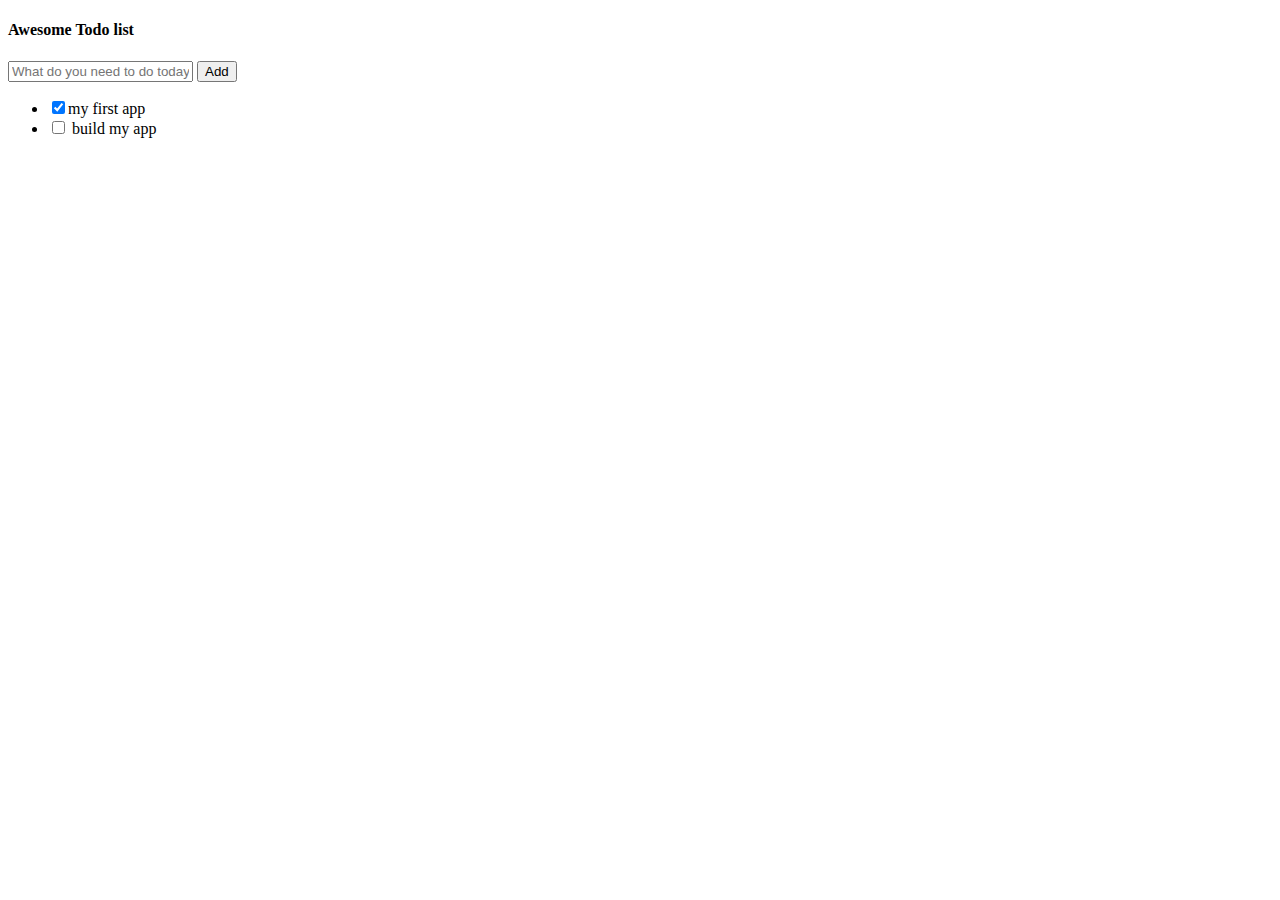
==== index.html @ 99c6f8e9 "start" ====
<!DOCTYPE html>
<html lang="en">
<head>
    <meta charset="UTF-8">
    <meta http-equiv="X-UA-Compatible" content="IE=edge">
    <meta name="viewport" content="width=device-width, initial-scale=1.0">
    <link rel="stylesheet" href="style.css">
    <title>To-Do</title>
</head>
<body>
    <div class="row container d-flex justify-content-center">
        <div class="card px-3 mt-5 w-100">
          <div class="card-body">
            <h4 class="card-title">Awesome Todo list</h4>
            <div class="add-items d-flex">
              <input type="text" class="form-control todo-list-input" placeholder="What do you need to do today?"/>
              <button class="add btn btn-primary font-weight-bold todo-list-add-btn">Add</button>
            </div>
  
            <div class="list-wrapper">
              <ul class="d-flex flex-column-reverse todo-list">
                <li class="completed">
                  <div class="form-check">
                    <label class="form-check-label">
                      <input class="checkbox" type="checkbox" checked=""/>my first app<i class="input-helper"></i
                    ></label>
                  </div>
                  <i class="remove mdi mdi-close-circle-outline"></i>
                </li>
                <li class="">
                  <div class="form-check">
                    <label class="form-check-label">
                      <input class="checkbox" type="checkbox" />
                      build my app<i class="input-helper"></i
                    ></label>
                  </div>
                  <i class="remove mdi mdi-close-circle-outline"></i>
                </li>
              </ul>
            </div>
          </div>
        </div>
      </div>

    <script src="script.js"></script>
</body>
</html>
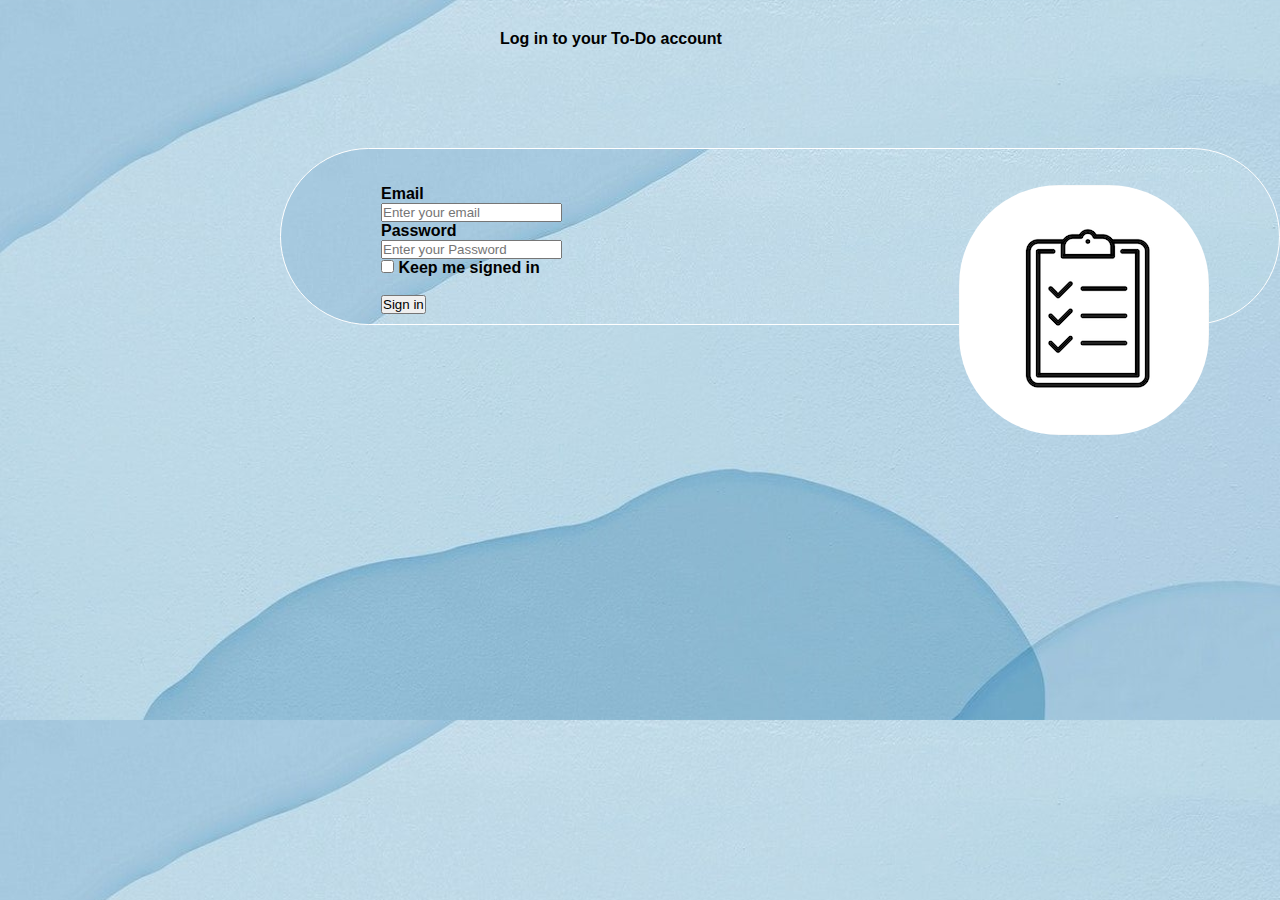
==== commit 4368b8ca: "initial" ====
--- a/index.html
+++ b/index.html
@@ -5,43 +5,41 @@
     <meta http-equiv="X-UA-Compatible" content="IE=edge">
     <meta name="viewport" content="width=device-width, initial-scale=1.0">
     <link rel="stylesheet" href="style.css">
-    <title>To-Do</title>
+    <link href="https://cdn.jsdelivr.net/npm/bootstrap@5.1.3/dist/css/bootstrap.min.css" rel="stylesheet" integrity="sha384-1BmE4kWBq78iYhFldvKuhfTAU6auU8tT94WrHftjDbrCEXSU1oBoqyl2QvZ6jIW3" crossorigin="anonymous">
+    <script src="https://cdn.jsdelivr.net/npm/bootstrap@5.1.3/dist/js/bootstrap.bundle.min.js" integrity="sha384-ka7Sk0Gln4gmtz2MlQnikT1wXgYsOg+OMhuP+IlRH9sENBO0LRn5q+8nbTov4+1p" crossorigin="anonymous"></script>
+    <script src="https://ajax.googleapis.com/ajax/libs/jquery/3.6.0/jquery.min.js"></script>
+    <title>To-Do Login</title>
 </head>
-<body>
-    <div class="row container d-flex justify-content-center">
-        <div class="card px-3 mt-5 w-100">
-          <div class="card-body">
-            <h4 class="card-title">Awesome Todo list</h4>
-            <div class="add-items d-flex">
-              <input type="text" class="form-control todo-list-input" placeholder="What do you need to do today?"/>
-              <button class="add btn btn-primary font-weight-bold todo-list-add-btn">Add</button>
-            </div>
-  
-            <div class="list-wrapper">
-              <ul class="d-flex flex-column-reverse todo-list">
-                <li class="completed">
-                  <div class="form-check">
-                    <label class="form-check-label">
-                      <input class="checkbox" type="checkbox" checked=""/>my first app<i class="input-helper"></i
-                    ></label>
-                  </div>
-                  <i class="remove mdi mdi-close-circle-outline"></i>
-                </li>
-                <li class="">
-                  <div class="form-check">
-                    <label class="form-check-label">
-                      <input class="checkbox" type="checkbox" />
-                      build my app<i class="input-helper"></i
-                    ></label>
-                  </div>
-                  <i class="remove mdi mdi-close-circle-outline"></i>
-                </li>
-              </ul>
-            </div>
-          </div>
+<body background="images/loginbox.jpg">
+
+  <div class="container-fluid">
+  <h4 class="col-sm-3 animate pop head">Log in to your To-Do account</h4>
+  <form class="col-sm-7 login animate pop delay-1" action="index.html" onsubmit="return check1() && check2()">
+    <br><br>
+    <img class="icon animate pop delay-2" src="images/icon.png" alt="icon">
+      <label for="email1" class="col-sm-2 col-form-label">Email</label>
+      <div class="col-sm-5">
+        <input type="email" placeholder="Enter your email" required class="form-control" id="email1">
+        <label for="emailerror1" id="emailerror1"></label>
+      </div>
+      <label for="pwd1" class="col-sm-2 col-form-label">Password</label>
+      <div class="col-sm-5">
+        <input type="password" placeholder="Enter your Password" required class="form-control" id="pwd1">
+        <label for="pwderror1" id="pwderror1"></label>
+      </div>
+      <div class="col-sm-5">
+        <div class="form-check">
+          <input class="form-check-input" type="checkbox" id="gridCheck1">
+          <label class="form-check-label" for="gridCheck1">
+            Keep me signed in
+          </label>
         </div>
       </div>
+      <br>
+    <button type="submit" class="btn btn-primary animate pop delay-3">Sign in</button>
+  </form>
+  </div>
 
-    <script src="script.js"></script>
+  <script src="script.js"></script>
 </body>
 </html>--- a/style.css
+++ b/style.css
@@ -0,0 +1,66 @@
+*{
+    padding: 0;
+    margin: 0;
+    max-width: 100%;
+    position: relative;
+    font-family: -apple-system, BlinkMacSystemFont, 'Segoe UI', Roboto, Oxygen, Ubuntu, Cantarell, 'Open Sans', 'Helvetica Neue', sans-serif;
+   }
+
+body{background-size: cover;}
+
+.login{border: 1px solid white;
+    border-radius: 100px;
+    margin-top: 100px; margin-left: 280px;
+    padding-left: 100px; padding-bottom: 10px; padding-right: 70px;
+    font-weight: bold;
+    background: url(/images/loginbox.jpg);
+    }
+
+.head{margin-top: 30px; margin-left: 500px;}
+
+.list-group{margin-top: 60px;
+            font-weight: bold;}
+
+button:hover{
+    transition: 0.4s ease-in-out;
+    filter: grayscale(50%)
+}
+
+.icon{float: right;
+    border-radius: 100px;
+    }
+
+.animate {
+    animation-duration: 0.5s;
+    animation-name: animate-fade;
+    animation-delay: 0.5s;
+    animation-fill-mode: backwards;
+        }
+              
+@keyframes animate-fade {
+    0% { opacity: 0; }
+    100% { opacity: 1; }
+        }
+          
+.animate.pop {
+    animation-name: animate-pop;
+    animation-timing-function: cubic-bezier(.26,.53,.74,1.48);
+        }
+          
+@keyframes animate-pop {
+    0% {
+        opacity: 0;
+        transform: scale(0.5, 0.5);
+        }
+                  
+    100% {
+        opacity: 1;
+        transform: scale(1, 1);
+        }
+    }
+          
+.delay-1 {animation-delay: 0.6s;}
+              
+.delay-2 {animation-delay: 0.7s;}
+              
+.delay-3 {animation-delay: 0.8s;}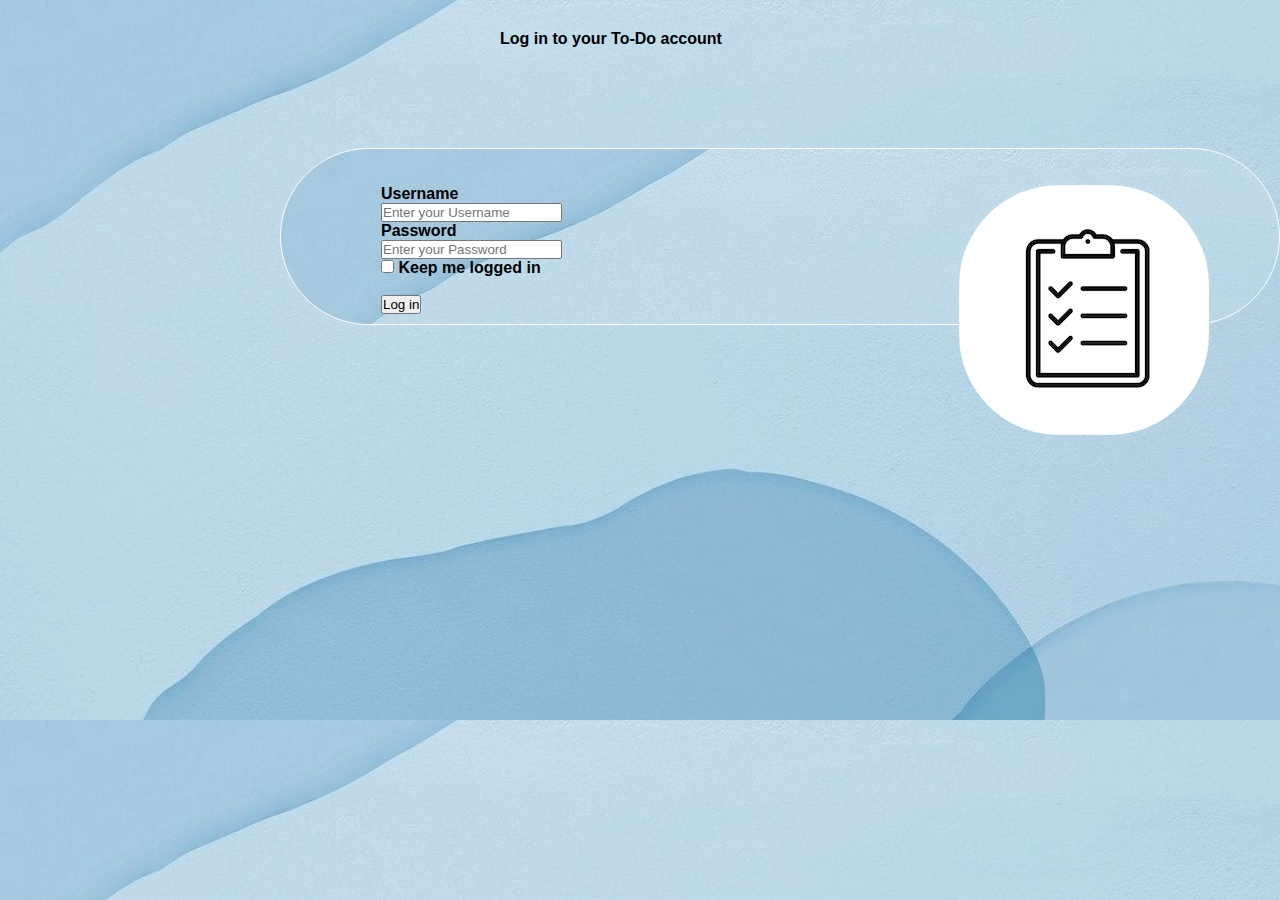
==== commit d02f7acd: "more" ====
--- a/index.html
+++ b/index.html
@@ -14,29 +14,29 @@
 
   <div class="container-fluid">
   <h4 class="col-sm-3 animate pop head">Log in to your To-Do account</h4>
-  <form class="col-sm-7 login animate pop delay-1" action="index.html" onsubmit="return check1() && check2()">
+  <form class="col-sm-7 login animate pop delay-1" onsubmit="return checkusrname() && checkpwd()">
     <br><br>
     <img class="icon animate pop delay-2" src="images/icon.png" alt="icon">
-      <label for="email1" class="col-sm-2 col-form-label">Email</label>
+      <label for="username" class="col-sm-2 col-form-label">Username</label>
       <div class="col-sm-5">
-        <input type="email" placeholder="Enter your email" required class="form-control" id="email1">
-        <label for="emailerror1" id="emailerror1"></label>
+        <input type="username" placeholder="Enter your Username" required class="form-control" id="usrname">
+        <label for="usrnamerror" id="usrnamerror"></label>
       </div>
-      <label for="pwd1" class="col-sm-2 col-form-label">Password</label>
+      <label for="pwd" class="col-sm-2 col-form-label">Password</label>
       <div class="col-sm-5">
-        <input type="password" placeholder="Enter your Password" required class="form-control" id="pwd1">
-        <label for="pwderror1" id="pwderror1"></label>
+        <input type="password" placeholder="Enter your Password" required class="form-control" id="pwd">
+        <label for="pwderror" id="pwderror"></label>
       </div>
       <div class="col-sm-5">
         <div class="form-check">
           <input class="form-check-input" type="checkbox" id="gridCheck1">
           <label class="form-check-label" for="gridCheck1">
-            Keep me signed in
+            Keep me logged in
           </label>
         </div>
       </div>
       <br>
-    <button type="submit" class="btn btn-primary animate pop delay-3">Sign in</button>
+    <button type="submit" class="btn btn-primary animate pop delay-3">Log in</button>
   </form>
   </div>
 
--- a/style.css
+++ b/style.css
@@ -18,12 +18,12 @@
 
 .head{margin-top: 30px; margin-left: 500px;}
 
-.list-group{margin-top: 60px;
+.list-group{margin-top: 50px;
             font-weight: bold;}
 
 button:hover{
     transition: 0.4s ease-in-out;
-    filter: grayscale(50%)
+    filter: grayscale(50%);
 }
 
 .icon{float: right;
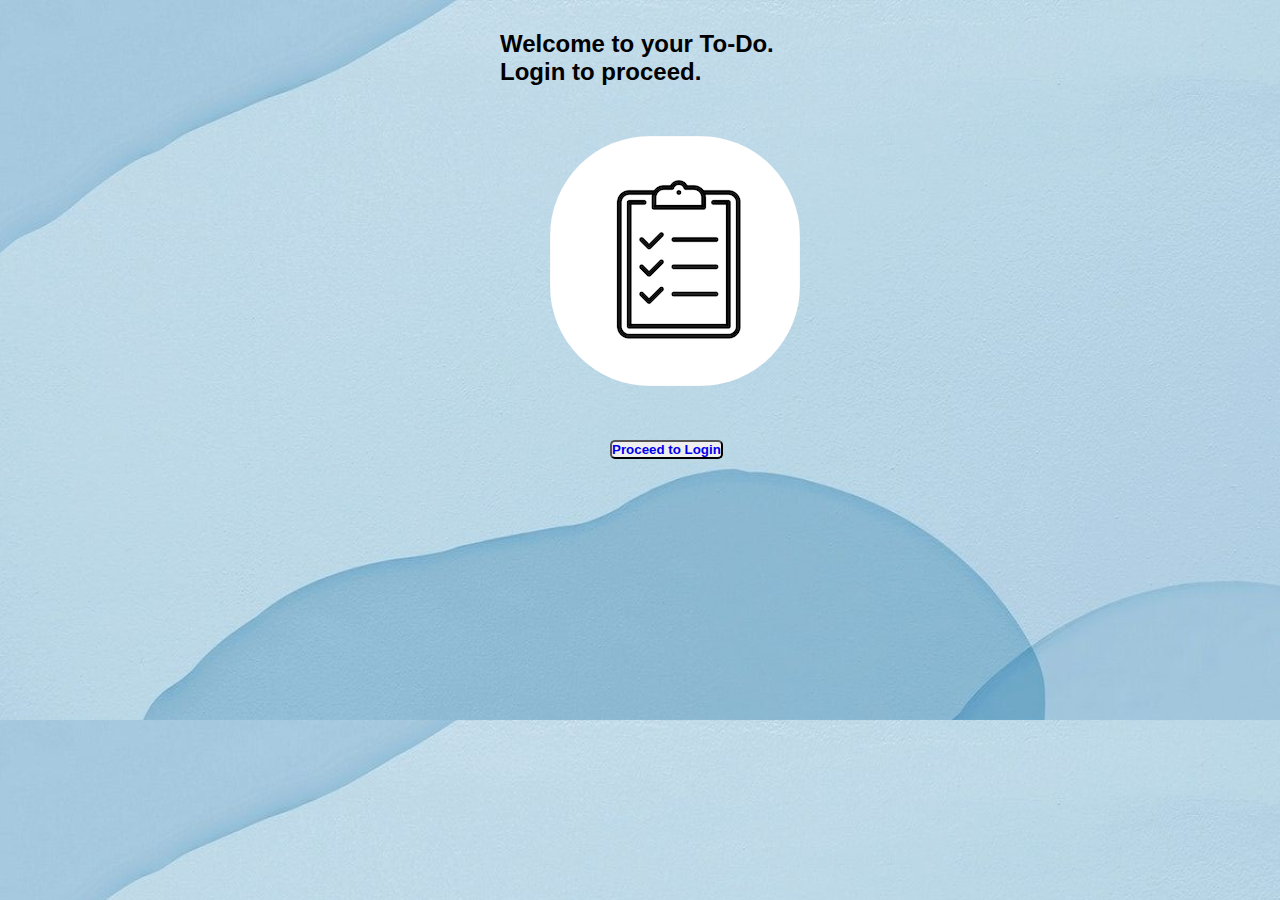
==== commit 0e3feee5: "index" ====
--- a/index.html
+++ b/index.html
@@ -13,31 +13,12 @@
 <body background="images/loginbox.jpg">
 
   <div class="container-fluid">
-  <h4 class="col-sm-3 animate pop head">Log in to your To-Do account</h4>
-  <form class="col-sm-7 login animate pop delay-1" onsubmit="return checkusrname() && checkpwd()">
-    <br><br>
-    <img class="icon animate pop delay-2" src="images/icon.png" alt="icon">
-      <label for="username" class="col-sm-2 col-form-label">Username</label>
-      <div class="col-sm-5">
-        <input type="username" placeholder="Enter your Username" required class="form-control" id="usrname">
-        <label for="usrnamerror" id="usrnamerror"></label>
-      </div>
-      <label for="pwd" class="col-sm-2 col-form-label">Password</label>
-      <div class="col-sm-5">
-        <input type="password" placeholder="Enter your Password" required class="form-control" id="pwd">
-        <label for="pwderror" id="pwderror"></label>
-      </div>
-      <div class="col-sm-5">
-        <div class="form-check">
-          <input class="form-check-input" type="checkbox" id="gridCheck1">
-          <label class="form-check-label" for="gridCheck1">
-            Keep me logged in
-          </label>
-        </div>
-      </div>
-      <br>
-    <button type="submit" class="btn btn-primary animate pop delay-3">Log in</button>
-  </form>
+  <h2 class="col-sm-4 animate pop head">Welcome to your To-Do. <br> Login to proceed.</h2>
+    <img class="homeicon animate pop delay-1" src="images/icon.png" alt="icon">
+    <br>
+    <button type="button" class="homebtn btn-outline-secondary animate pop delay-2 submit">
+        <a href="login.html" style="text-decoration: none; font-weight: bold;">Proceed to Login</a>
+    </button>
   </div>
 
   <script src="script.js"></script>
--- a/style.css
+++ b/style.css
@@ -29,6 +29,14 @@
 .icon{float: right;
     border-radius: 100px;
     }
+
+.add{margin-left: 150px; margin-top: 50px;}
+
+.homebtn{margin-left: 610px;
+        border-radius: 5px;}
+
+.homeicon{border-radius: 100px;
+        margin: 50px; margin-left: 550px;}
 
 .animate {
     animation-duration: 0.5s;
